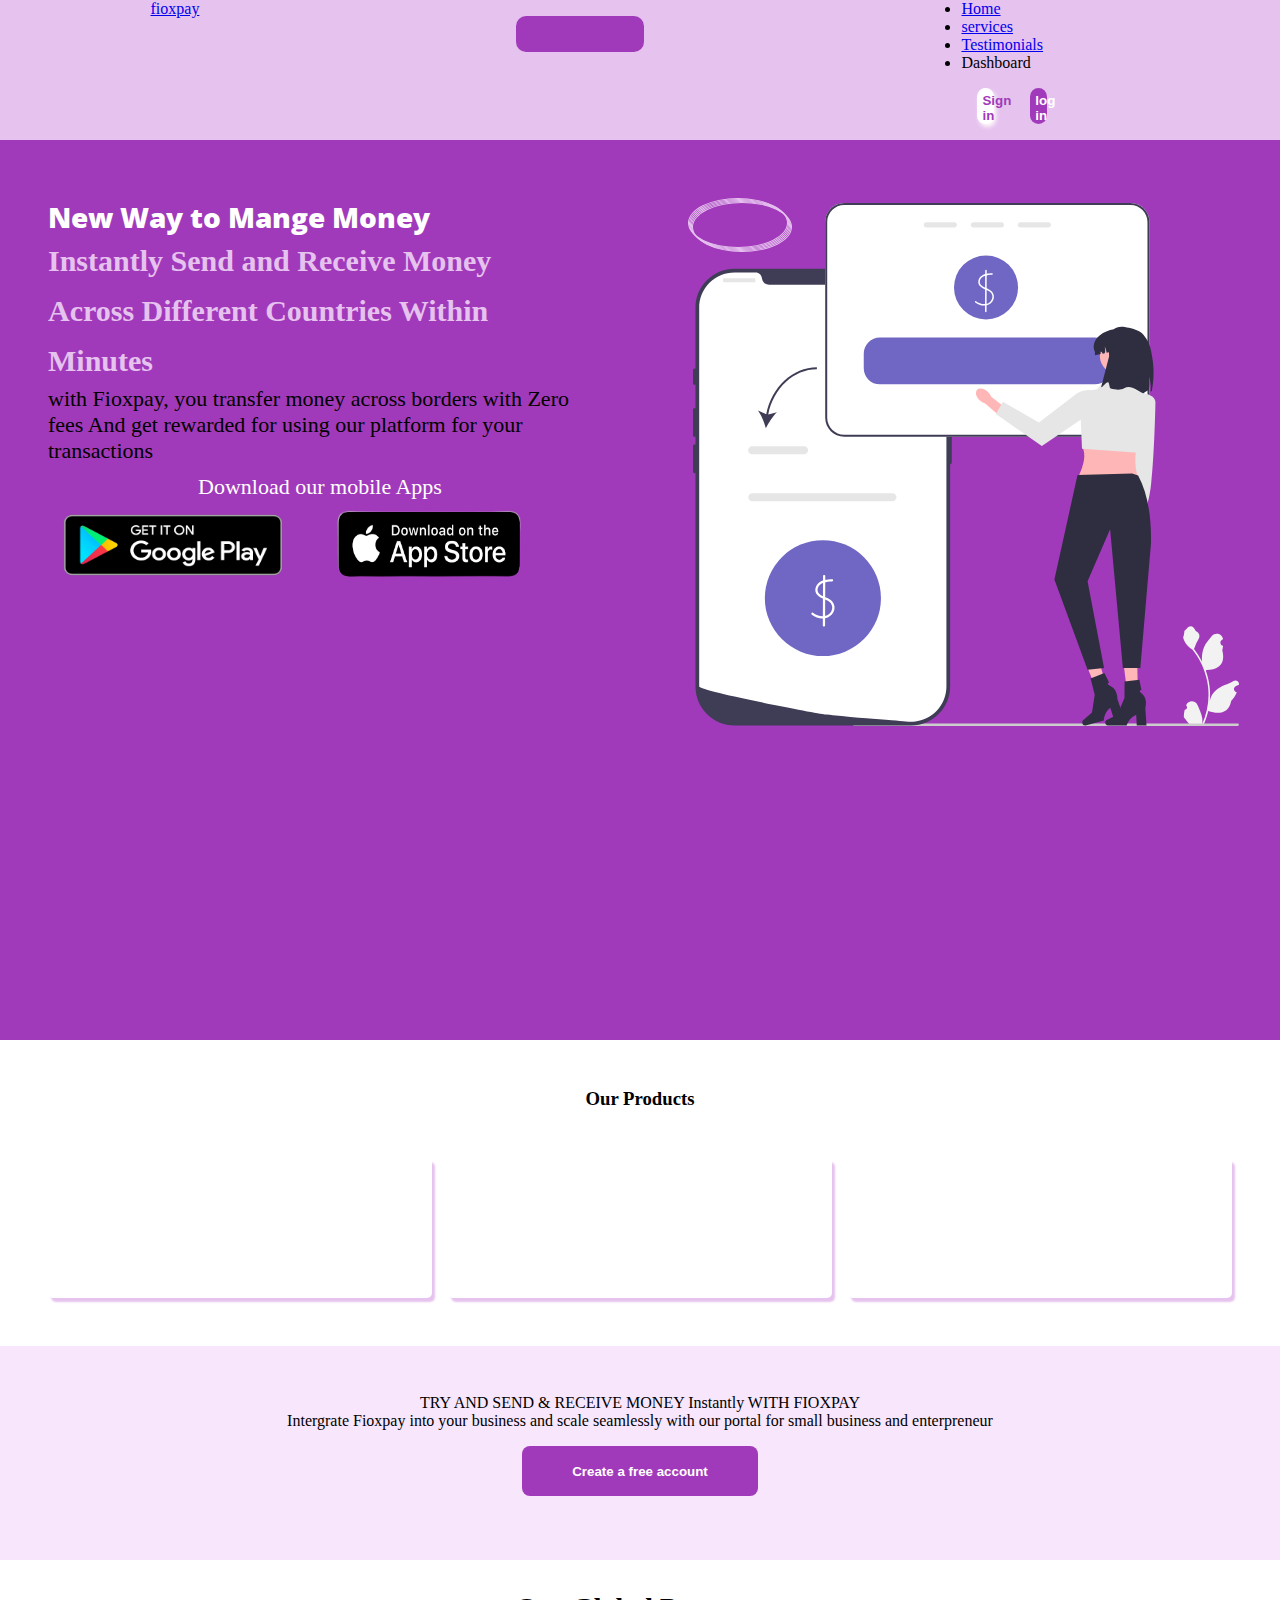
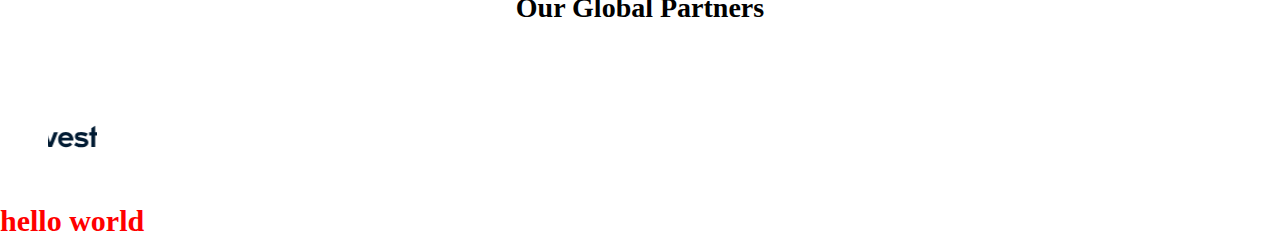
==== index.html @ 2110ec5c "first commit" ====
<!DOCTYPE html>
<html lang="en">
<head>
    <meta charset="UTF-8">
    <meta http-equiv="X-UA-Compatible" content="IE=edge">
    <meta name="viewport" content="width=device-width, initial-scale=1.0">
    <title>www.fioxpay.com</title>
    <link href="https://cdn.jsdelivr.net/npm/bootstrap@5.3.0-alpha1/dist/css/bootstrap.min.css" rel="stylesheet" integrity="sha384-GLhlTQ8iRABdZLl6O3oVMWSktQOp6b7In1Zl3/Jr59b6EGGoI1aFkw7cmDA6j6gD" crossorigin="anonymous">
    <link rel="stylesheet" href="https://cdnjs.cloudflare.com/ajax/libs/font-awesome/6.2.1/css/all.min.css">
    <link rel="preconnect" href="https://fonts.googleapis.com">
<link rel="preconnect" href="https://fonts.gstatic.com" crossorigin>
<link href="https://fonts.googleapis.com/css2?family=Open+Sans:wght@300&display=swap" rel="stylesheet">
    <link rel="stylesheet" href="/css/styles.css">
</head>
<body>
    <!--the navigation section of the website-->
    <header>
        <section class="header">
            <div class="nav-container">
                <nav class="navbar  navbar-expand-lg" id="nav-bg">
                    <div class="container-fluid" id="container-nav">
                      <a class="navbar-brand" href="#">  <span class="brand-name">fioxpay</span></a>
                      <button class="navbar-toggler" type="button" data-bs-toggle="collapse" data-bs-target="#navbarScroll" aria-controls="navbarScroll" aria-expanded="false" aria-label="Toggle navigation">
                        <span class="navbar-toggler-icon"></span>
                      </button>
                      <div class="collapse navbar-collapse" id="navbarScroll">
                        <ul class="navbar-nav me-auto my-2 my-lg-0 navbar-nav-scroll" style="--bs-scroll-height: 100px;">
                          <li class="nav-item">
                            <a class="nav-link active" aria-current="page" href="#">Home</a>
                          </li>
                          <li class="nav-item">
                            <a class="nav-link" href="#">services</a>
                          </li>
                          <li class="nav-item dropdown">
                            <a class="nav-link dropdown-toggle" href="#" role="button" data-bs-toggle="dropdown" aria-expanded="false">
                              Testimonials
                            </a>
                          </li>
                          <li class="nav-item">
                            <a class="nav-link disabled">Dashboard</a>
                          </li>
                        </ul>
                        <button class="sign-btn">Sign in </button>
                        <button class="log-btn">log in </button>
                      </div>
                    </div>
                  </nav>
            </div>
        </section>
    </header>

    <!--the end of the navigation section-->

    <main>
            <!--==beginning of the hero section==-->
    <section class="hero-section">
      <div class="hero-container">
               <!-- <div class="float" id="float1"></div>
               <div class="float" id="float2"></div>
               <div class="float" id="float3"></div> -->
               <div class="hero-text">
                   <p class="par2">New Way to Mange Money</p>
                   <h2 class="par1">Instantly Send and Receive Money <br>Across
                   Different Countries  Within Minutes </h2>
                   <span class="intro">
                       with Fioxpay, you transfer money across borders with Zero fees
                       <span class="par3">And get rewarded for using our platform for your transactions</span>
                   </span>
                   <p class="down">Download our mobile Apps </p>
                   <div class="download3">
                    <img src="/images/playstore.png" alt="google playstore" class="download">
                   <img src="/images/applestore-removebg-preview.png" alt="Apple store" class="download">
                   </div>
               </div>
              
           
           <div class="hero-image">
                   <div class="circle" id="spring1">
                       <div class="circle" id="spring2">
                           <div class="circle" id="spring3">
                               <div class="circle" id="spring4">
                                   <div class="circle" id="spring5">
                                       <img src="/images/undraw_transfer_money_re_6o1h (1).svg" alt="hero-image">
                                   </div>
                               </div>
                           </div>
                       </div>
               </div>
         </div>
           <!-- <div class="float" id="float4"></div>
           <div class="float" id="float5"></div>
           <div class="float" id="float6"></div> -->
    </div>
   </section>

   <!--==end of the hero section==-->



   <section class="services">
    <h3 class="products">Our Products</h3>
    <div class="products">
      <div class="send">
        <img src="" alt="">
        <p class="send-text"></p>
      </div>
      <div class="send">
        <img src="" alt="">
        <p class="send-text"></p>
      </div>
      <div class="send">
        <img src="" alt="">
        <p class="send-text"></p>
      </div>
    </div>
   </section>

    <section class="get-started">
      <div class="get-started-text">
        <div class="float" id="float4"></div>
           <div class="float" id="float5"></div>
           <div class="float" id="float6">
            <p class="get-text">TRY AND SEND & RECEIVE MONEY Instantly WITH FIOXPAY</p>
            <P class="intergrate">Intergrate Fioxpay into your business and scale seamlessly with our portal for small business and enterpreneur</P>
           </div>

        <button class="create-btn">Create a free account</button>
      </div>
    </section>

    <section class="partners">
      <h3 class="brands">Our Global Partners</h3>
      <div class="partners-brands">
        <marquee behavior="" direction="right">
          <img src="/images/Air-Peace-Stack-Blue_200305_154114.svg" alt="">
          <img src="/images/Cowrywise-dark.svg" alt="">
          <img src="/images/GIGM-Plain_180827_172142.svg" alt="">
          <img src="/images/IrokoTV-Plain.svg" alt="">
          <img src="/images/kuda-Stack-Blue_200304_154345.svg" alt="">
          <img src="/images/Piggyvest-Stack-Blue_200304_153734.svg" alt="">
        </marquee>
       
      </div>
    </section>

    <h3 id="try">hello world</h3>
    </main>

    <script src="https://cdn.jsdelivr.net/npm/bootstrap@5.3.0-alpha1/dist/js/bootstrap.bundle.min.js" integrity="sha384-w76AqPfDkMBDXo30jS1Sgez6pr3x5MlQ1ZAGC+nuZB+EYdgRZgiwxhTBTkF7CXvN" crossorigin="anonymous"></script>
</body>
</html>
---- css/styles.css ----
:root{

}
*{
    margin: 0;
    padding: 0;
    box-sizing: border-box;
}
#nav-bg{
    background-color:#e6c2ef;
    box-shadow: 2px 3px 4px rgba(255, 250, 250);
}
button{
    width: 10%;
    height: 36px;
    background-color:#a13aba;
    cursor: pointer;
    border: none;
    border-radius: 10px;
    margin: 1rem;
    padding: 5px;
    color: white;
    font-weight: bold;
    text-align: center;
}
.sign-btn{
    background-color: white;
    border: ipx solid #a13aba ;
    box-shadow: 2px 3px 4px rgb(255, 250, 250);
    color:#a13aba;
}
#container-nav{
    display: flex;
    justify-content: space-around;
}
.hero-container{
    background-color: #a13aba;
    width: 100%;
    height: 100vh;
    display: flex;
    box-sizing: border-box;
    overflow: hidden;
    flex: 50%;
    flex-basis: 2;
}
.download{
    width: 250px;
    height: 90px;
}
.circle{
    width: 100px;
    height: 50px;
    border-radius: 50%;
    border: 1px solid #e6c2ef;
}
.hero-text{
    padding: 3rem;
    width: 50%;
    font-size: 22px;
    margin-top: 10px;
}
.par1{
    color:#e6c2ef;
    font-weight:bold;
    font-family: 'roboto';
    font-size: 30px;
    line-height: 50px;
}
.down{
    color: white;
    font-family: 'poppins';
    margin-top: 10px;
    text-align: center;
}
.hero-image{
    padding: 3rem;
    width: 50%;
    font-size: 22px;
    margin-top: 10px;
}
.par2{
    color: white;
    font-size: 28px;
    font-family: 'Open Sans', sans-serif;
    font-weight: 900;
}
.get-started-text{
    width: 100%;
    height: auto;
    text-align: center;
    padding: 3rem;
    margin-top: 30px;
    background-color:#f7e6fc ;
    /* color: #c768df; */
    color: black;
}
.create-btn{
    width: 20%;
    height: 50px;
    border-radius: 8px;
    padding: 0.2rem;
}
/* .float{
    width: 100px;
    height: 100px;
    background-color: #a13aba;
    padding: 2rem;
    margin: ;
    border-radius: 50%;
    z-index: 30px;
}
#float6{
    width: 500px;
    height: 300px;
    background-color: #a13aba;
    padding: 2rem;
    margin:auto ;
    border-radius: 50%;
    z-index: 30px;
} */

.partners-brands{
   display: flex;
   justify-content: space-between;
   padding: 3rem;
   margin-top: 30px;
}
.partners-brands img{
    width: 170px;
    height: auto;
}

#try{
    color: red;
    font-size: 30px;
    font-weight: bold;
}
.brands{
    color: black;
    font-family:"roboto";
    font-size: 28px;
    font-weight: 900;
    text-align: center;
    margin: 2rem;
}
.products{
    display: flex;
    justify-content: center;
    gap: 1rem;
    margin: 3rem 0;
}
.send{
    width: 30%;
    height: 140px;
    border-radius: 5px;
    background-color:white;
    box-shadow: 3px 4px 2px #e6c2ef ;
}


@media (max-width: 768px) {
    .hero-container{
        background-color: #a13aba;
        width: 100%;
        height: auto;
        display: flex;
        flex-direction: column;
        box-sizing: border-box;
      
    }
    .hero-text{
        padding: 0.3rem;
        width: 100%;
        font-size: 22px;
        margin-top: 10px;
        text-align: center;
    }
    .hero-image{
        padding: 1rem;
        width: 100%;
        height:550px;
        font-size: 22px;
        margin-top: 10px;
        box-sizing: border-box;
    }
    .download3{
        display: flex;
    }
    button{
        width: 100px;
        height: 30px;
    }
    .create-btn{
        width: 50%;
        height: 50px;
        border-radius: 8px;
        padding: 0.2rem;
    }
}
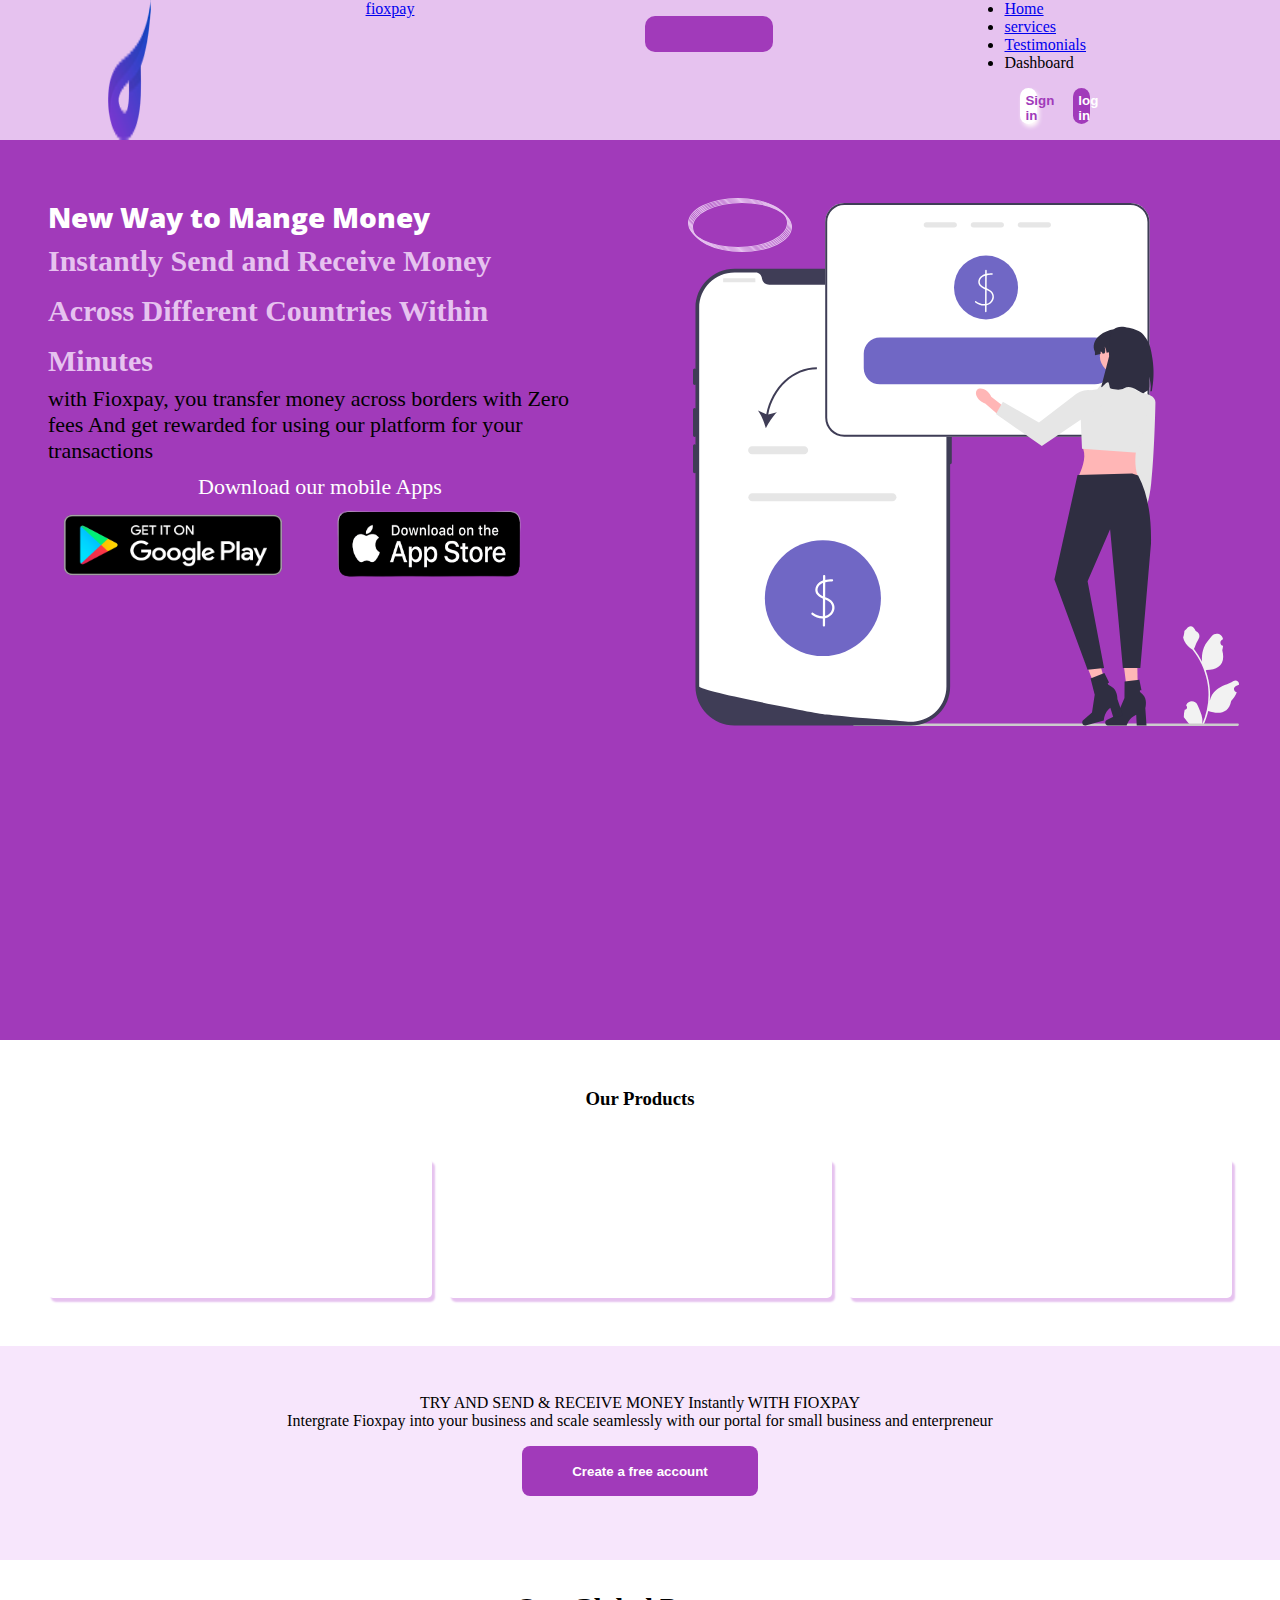
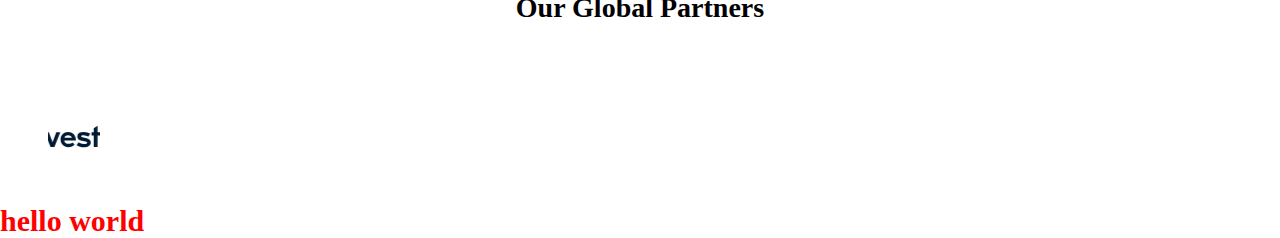
==== commit 4aac4c6b: "second commit" ====
--- a/index.html
+++ b/index.html
@@ -19,7 +19,8 @@
             <div class="nav-container">
                 <nav class="navbar  navbar-expand-lg" id="nav-bg">
                     <div class="container-fluid" id="container-nav">
-                      <a class="navbar-brand" href="#">  <span class="brand-name">fioxpay</span></a>
+                      <img src="/images/logo.png" alt="">
+                      <a class="navbar-brand" href="#"><span class="brand-name">fioxpay</span></a>
                       <button class="navbar-toggler" type="button" data-bs-toggle="collapse" data-bs-target="#navbarScroll" aria-controls="navbarScroll" aria-expanded="false" aria-label="Toggle navigation">
                         <span class="navbar-toggler-icon"></span>
                       </button>
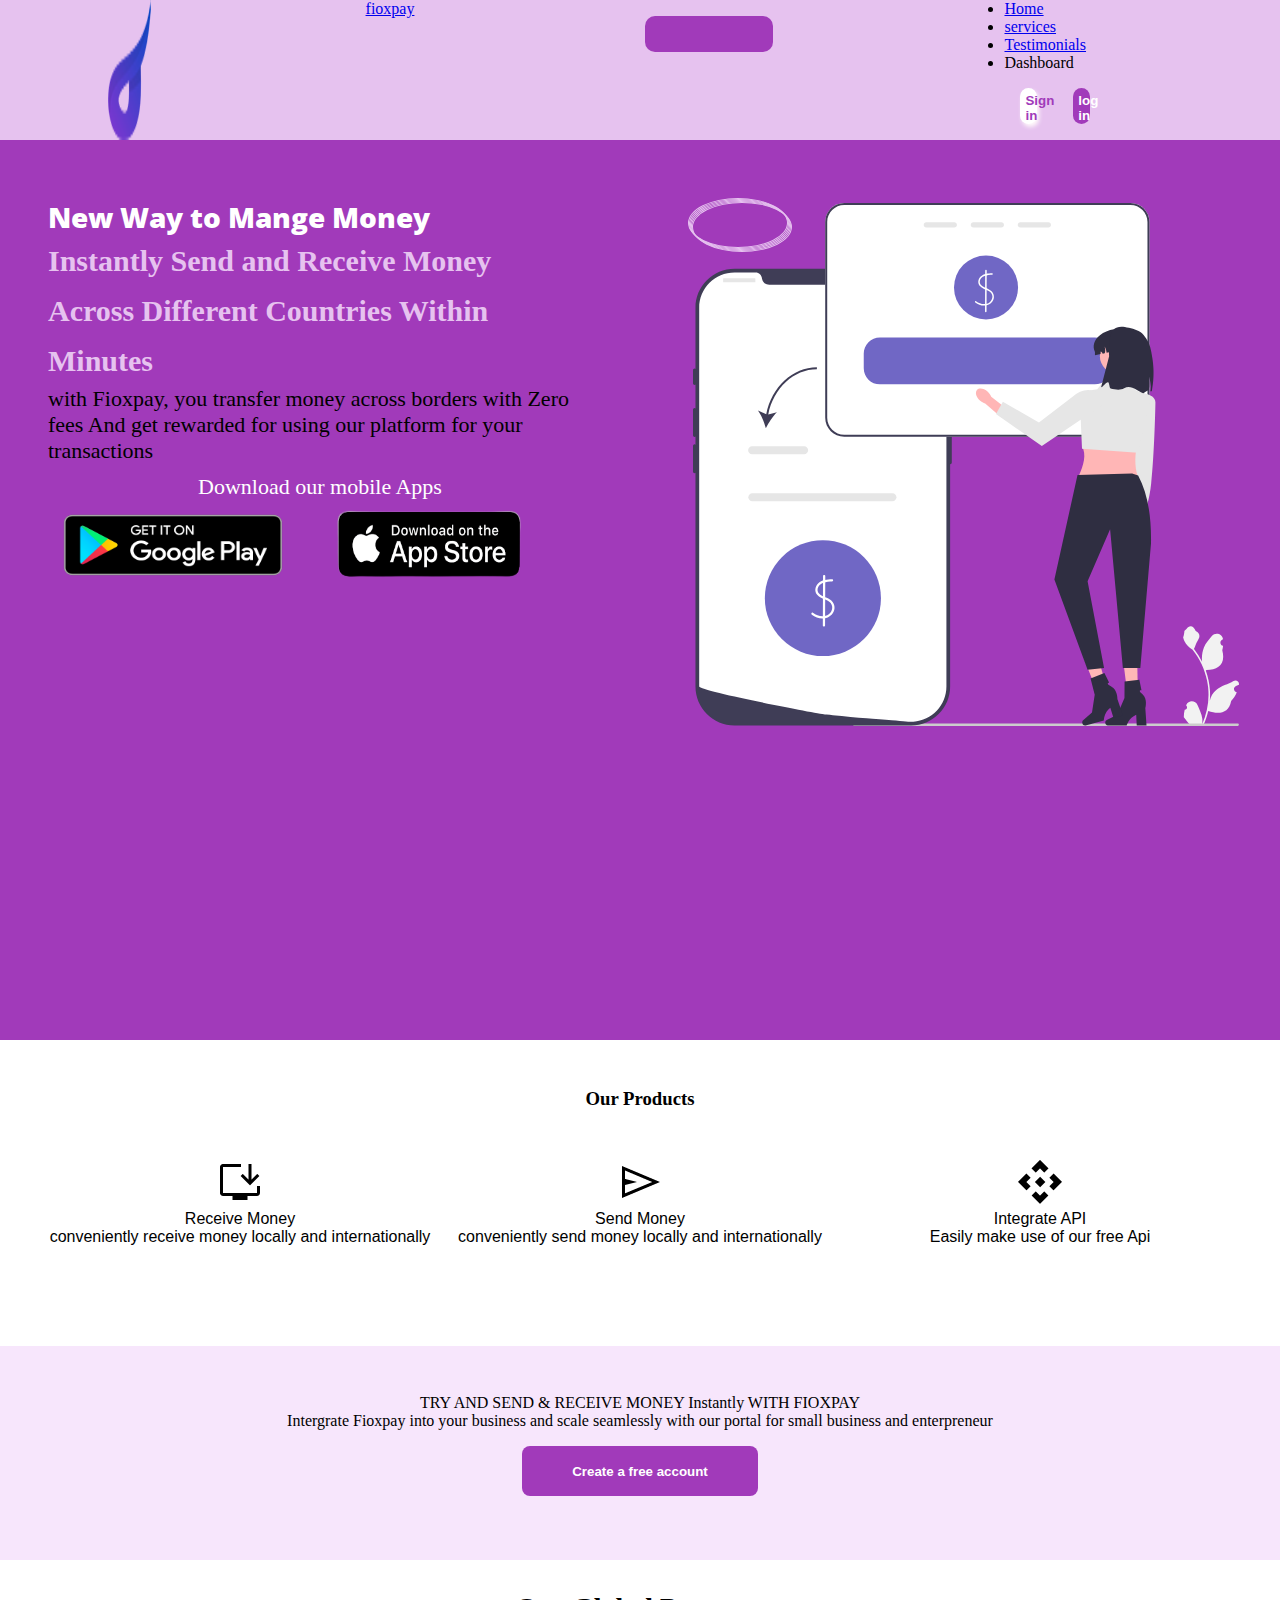
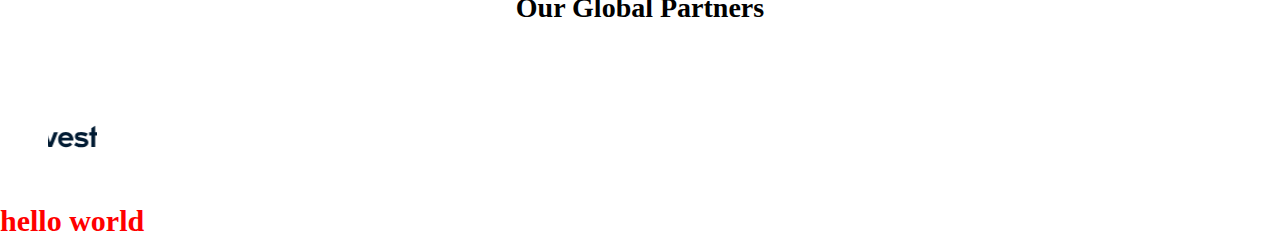
==== commit d39e7f76: "third commit" ====
--- a/index.html
+++ b/index.html
@@ -10,6 +10,7 @@
     <link rel="preconnect" href="https://fonts.googleapis.com">
 <link rel="preconnect" href="https://fonts.gstatic.com" crossorigin>
 <link href="https://fonts.googleapis.com/css2?family=Open+Sans:wght@300&display=swap" rel="stylesheet">
+<link rel="stylesheet" href="https://fonts.googleapis.com/css2?family=Material+Symbols+Outlined:opsz,wght,FILL,GRAD@20..48,100..700,0..1,-50..200" />
     <link rel="stylesheet" href="/css/styles.css">
 </head>
 <body>
@@ -102,16 +103,19 @@
     <h3 class="products">Our Products</h3>
     <div class="products">
       <div class="send">
-        <img src="" alt="">
-        <p class="send-text"></p>
+        <img src="/images/install_desktop_FILL0_wght400_GRAD0_opsz48.png" alt="">
+        <p class="send-text">Receive Money</p>
+        <span>conveniently receive money locally and internationally</span>
       </div>
       <div class="send">
-        <img src="" alt="">
-        <p class="send-text"></p>
+        <img src="/images/send_FILL0_wght400_GRAD0_opsz48.png" alt="">
+        <p class="send-text">Send Money</p>
+        <span>conveniently send money locally and internationally</span>
       </div>
       <div class="send">
-        <img src="" alt="">
-        <p class="send-text"></p>
+        <img src="/images/api_FILL0_wght400_GRAD0_opsz48.png" alt="">
+        <p class="send-text">Integrate API</p>
+        <span>Easily make use of our free Api</span>
       </div>
     </div>
    </section>
--- a/css/styles.css
+++ b/css/styles.css
@@ -72,6 +72,11 @@
     margin-top: 10px;
     text-align: center;
 }
+.send img{
+    color: rgb(206, 109, 73);
+    font-size: 30px;
+    text-align: center;
+}
 .hero-image{
     padding: 3rem;
     width: 50%;
@@ -154,7 +159,13 @@
     height: 140px;
     border-radius: 5px;
     background-color:white;
-    box-shadow: 3px 4px 2px #e6c2ef ;
+    box-shadow: 3px 4px 2px #e6c2ef 3px 4px 2px #e6c2ef ;
+    text-align: center;
+    color:black;
+    font-family: 'Franklin Gothic Medium', 'Arial Narrow', Arial, sans-serif;
+}
+.send img{
+    color: orange;
 }
 
 
@@ -196,4 +207,12 @@
         border-radius: 8px;
         padding: 0.2rem;
     }
+    .products{
+        display: flex;
+        flex-direction: column;
+        justify-content: center;
+        gap: 1rem;
+        margin: 3rem 0;
+    }
+    
 }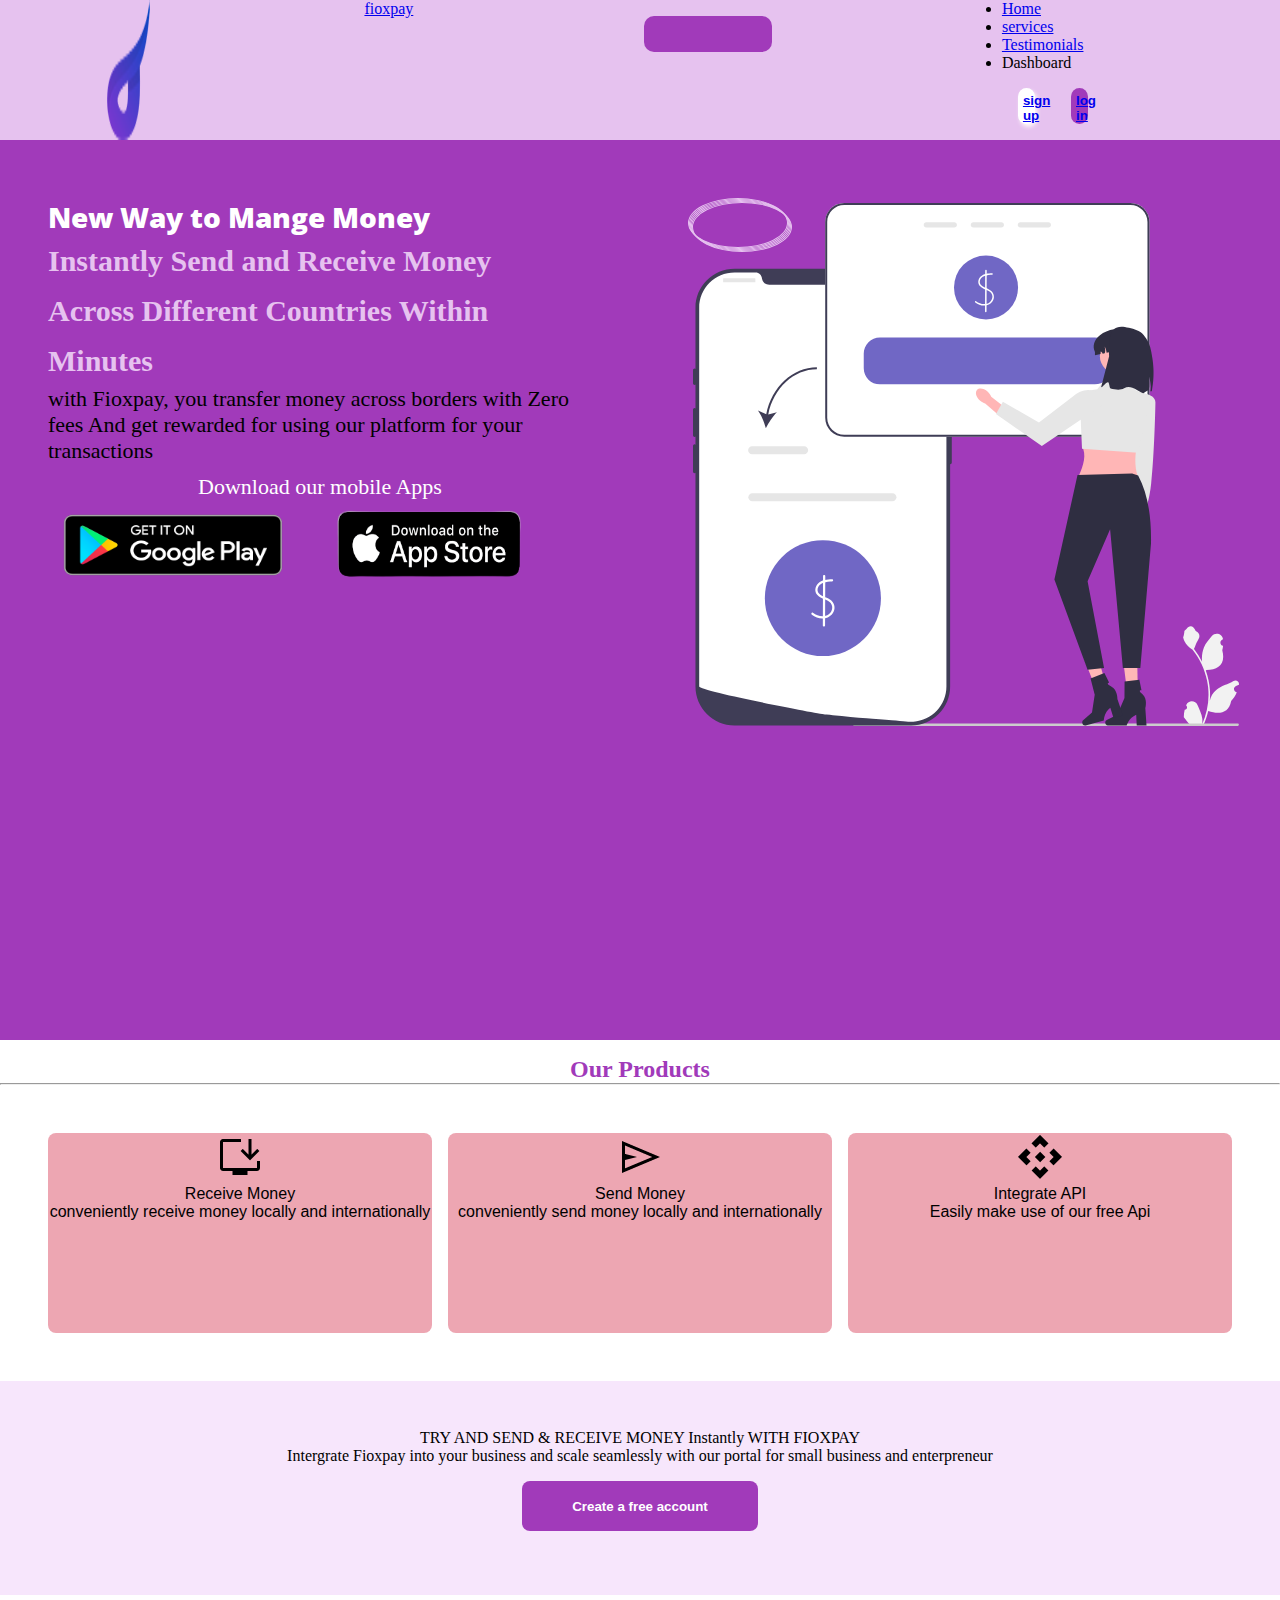
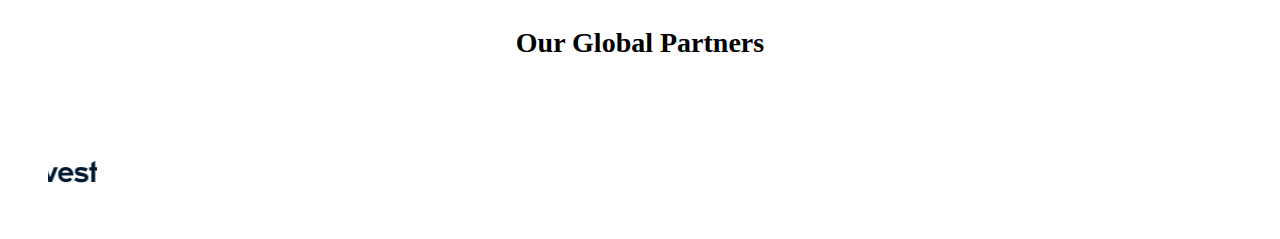
==== commit 4d42bb55: "better version" ====
--- a/index.html
+++ b/index.html
@@ -42,8 +42,8 @@
                             <a class="nav-link disabled">Dashboard</a>
                           </li>
                         </ul>
-                        <button class="sign-btn">Sign in </button>
-                        <button class="log-btn">log in </button>
+                        <button class="sign-btn"><a href="/signin.html">sign up</a> </button>
+                        <button class="log-btn"><a href="/login.html">log in</a> </button>
                       </div>
                     </div>
                   </nav>
@@ -100,7 +100,7 @@
 
 
    <section class="services">
-    <h3 class="products">Our Products</h3>
+    <h3 class="product">Our Products</h3><hr>
     <div class="products">
       <div class="send">
         <img src="/images/install_desktop_FILL0_wght400_GRAD0_opsz48.png" alt="">
@@ -147,8 +147,6 @@
        
       </div>
     </section>
-
-    <h3 id="try">hello world</h3>
     </main>
 
     <script src="https://cdn.jsdelivr.net/npm/bootstrap@5.3.0-alpha1/dist/js/bootstrap.bundle.min.js" integrity="sha384-w76AqPfDkMBDXo30jS1Sgez6pr3x5MlQ1ZAGC+nuZB+EYdgRZgiwxhTBTkF7CXvN" crossorigin="anonymous"></script>
--- a/css/styles.css
+++ b/css/styles.css
@@ -156,9 +156,9 @@
 }
 .send{
     width: 30%;
-    height: 140px;
-    border-radius: 5px;
-    background-color:white;
+    height: 200px;
+    border-radius: 8px;
+    background-color:rgb(237, 166, 178);
     box-shadow: 3px 4px 2px #e6c2ef 3px 4px 2px #e6c2ef ;
     text-align: center;
     color:black;
@@ -166,6 +166,13 @@
 }
 .send img{
     color: orange;
+}
+.product{
+    color: #a13aba;
+    font-weight: 600;
+    font-size: 24px;
+    text-align: center;
+    margin-top:1rem ;
 }
 
 
@@ -214,5 +221,18 @@
         gap: 1rem;
         margin: 3rem 0;
     }
+    .send{
+        width: 100%;
+        height: 140px;
+        border-radius: 5px;
+        background-color:rgb(238, 202, 208);
+        box-shadow: 3px 4px 2px #e6c2ef 3px 4px 2px #e6c2ef ;
+        text-align: center;
+        color:black;
+        font-family: 'Franklin Gothic Medium', 'Arial Narrow', Arial, sans-serif;
+        box-sizing: border-box;
+        margin: 0 2rem;
+        padding: 10px;
     
+}
 }